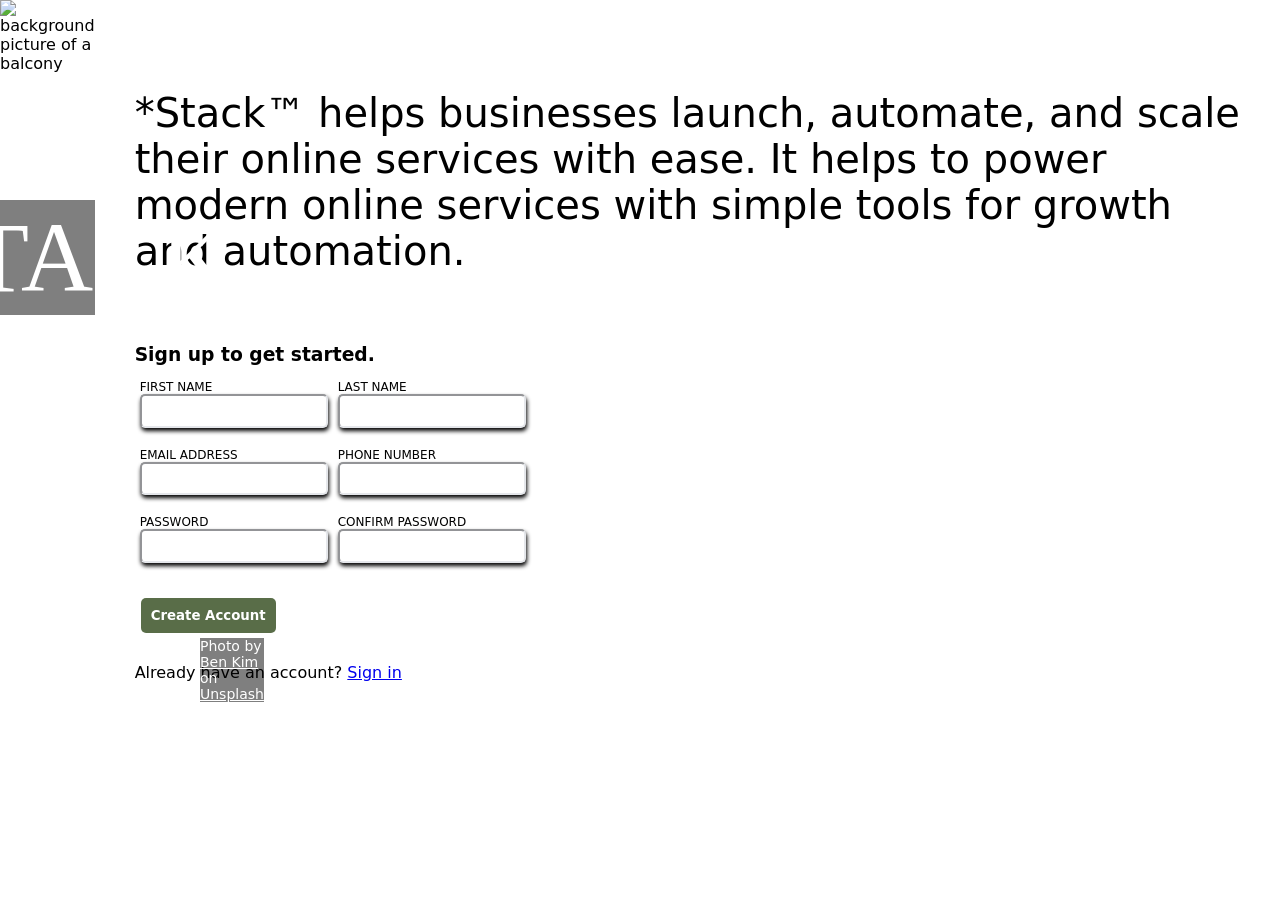
==== index.html @ 0bf9d720 "Add base forms and design to the form page" ====
<!DOCTYPE html>
<html lang="en">

    <head>
        <meta charset="UTF-8">
        <meta name="viewport" content="width=device-width, initial-scale=1.0">
        <title>Sign-up Form</title>
        <link rel="stylesheet" href="style.css">
    </head>

    <body>

        <div class="image-container">
            <div class="logo-section">
                *STACK
            </div>

            <img src="./images/background.jpg" alt="background picture of a balcony">

            <div class="credit-text">Photo by <a
                    href="https://unsplash.com/@charamelon?utm_source=unsplash&utm_medium=referral&utm_content=creditCopyText">Ben
                    Kim</a> on <a
                    href="https://unsplash.com/photos/rows-of-balconies-on-a-blue-tiled-building-exterior-ByWeKskL3dY?utm_source=unsplash&utm_medium=referral&utm_content=creditCopyText">Unsplash</a>
            </div>
        </div>

        <div class="main-container">
            <div class="text-header">
                *Stack™ helps businesses launch, automate,
                and scale their online
                services with ease. It helps to power modern online services with simple tools for growth and
                automation.
            </div>

            <div class="form-container">
                <h3>Sign up to get started.</h3>
                <form action="" method="post">
                    <fieldset>
                        <div class="name-container">
                            <label for="first-name">
                                FIRST NAME
                                <input type="text" id="first-name" name="first-name" />
                            </label>

                            <label for="last-name">
                                LAST NAME
                                <input type="text" id="last-name" name="last-name" />
                            </label>
                        </div>

                        <div class="contact-container">
                            <label for="mail">
                                EMAIL ADDRESS
                                <input type="email" id="mail" name="user_email" />
                            </label>

                            <label for="tel">
                                PHONE NUMBER
                                <input type="tel" id="tel" name="tel" />
                            </label>
                        </div>

                        <div class="password-container">
                            <label for="pass">
                                PASSWORD
                                <input type="password" id="pass" name="password" minlength="8">
                            </label>

                            <label for="confirm-pass">
                                CONFIRM PASSWORD
                                <input type="password" id="confirm-pass" name="password" minlength="8">
                            </label>
                        </div>

                        <div class="button-container">
                            <button type="submit">Create Account</button>
                        </div>
                    </fieldset>
                </form>
            </div>

            <div class="sign-in-container">
                Already have an account? <a href="http://example.com" target="_blank" rel="noopener noreferrer">Sign
                    in</a>
            </div>
        </div>

    </body>

</html>
---- style.css ----
@font-face {
	font-family: 'Brunson';
	src:
		url('fonts/Brunson.woff2') format('woff2'),
		url('fonts/Brunson.woff') format('woff');
	font-weight: normal;
	font-style: normal;
	font-display: swap;
}

* {
	margin: 0;
	padding: 0;
}

body {
	display: flex;
	font-family:
		system-ui,
		-apple-system,
		BlinkMacSystemFont,
		'Segoe UI',
		Roboto,
		Oxygen,
		Ubuntu,
		Cantarell,
		'Open Sans',
		'Helvetica Neue',
		sans-serif;
}

.image-container {
	position: relative;
	display: inline-block;
	width: min-content;
	max-width: 100%;
}

.image-container img {
	display: block;
	height: auto;
	max-width: 590px;
}

.logo-section {
	display: flex;
	justify-content: center;
	align-items: center;
	position: absolute;
	color: white;
	font-size: 100px;
	background-color: rgb(0 0 0 / 50%);
	width: 0;
	min-width: 100%;
	margin-top: 200px;
	font-family: 'Brunson';
	font-weight: norma;
	font-style: normal;
}

.credit-text {
	position: absolute;
	color: white;
	font-size: 14px;
	bottom: 20px;
	left: 200px;
	background-color: rgb(0 0 0 / 50%);
}

.credit-text > a {
	color: white;
}

h1 {
	font-size: 20vh;
	font-family: 'Brunson';
	font-weight: normal;
	font-style: normal;
}

.text-header {
	margin-top: 50px;
	margin-bottom: 70px;
	font-size: 40px;
}

h3 {
	margin-bottom: 10px;
}

.main-container {
	display: flex;
	flex-direction: column;
	padding: 40px;
}

fieldset {
	border: 0;
	margin: 0;
	padding: 0;
}

input {
	border-radius: 5px;
	font:
		14px/1.4 'Helvetica Neue',
		Helvetica,
		Arial,
		sans-serif;
	margin: 0;
}

label,
input {
	display: block;
	font-family: inherit;
	margin-bottom: 5px;
	box-sizing: border-box;
	padding: 5px;
	border-color: #e5e7eb;
}

input {
	box-shadow: 1px 3px 4px black;
}

input:focus {
	background-color: #fafafa;
	outline: none;
	border: 2px solid blue;
}

.password-container:user-invalid {
	border: 2px solid red;
}

button {
	padding: 10px;
	margin-left: 6px;
	font-family: inherit;
	background-color: #596d48;
	border: none;
	border-radius: 5px;
	color: white;
	font-weight: bold;
}

button:hover {
	background-color: #6d8558;
}

.button-container {
	margin-top: 20px;
}

label {
	font-size: 12px;
}

.name-container,
.contact-container,
.password-container {
	display: flex;
}

.sign-in-container {
	margin-top: 30px;
}
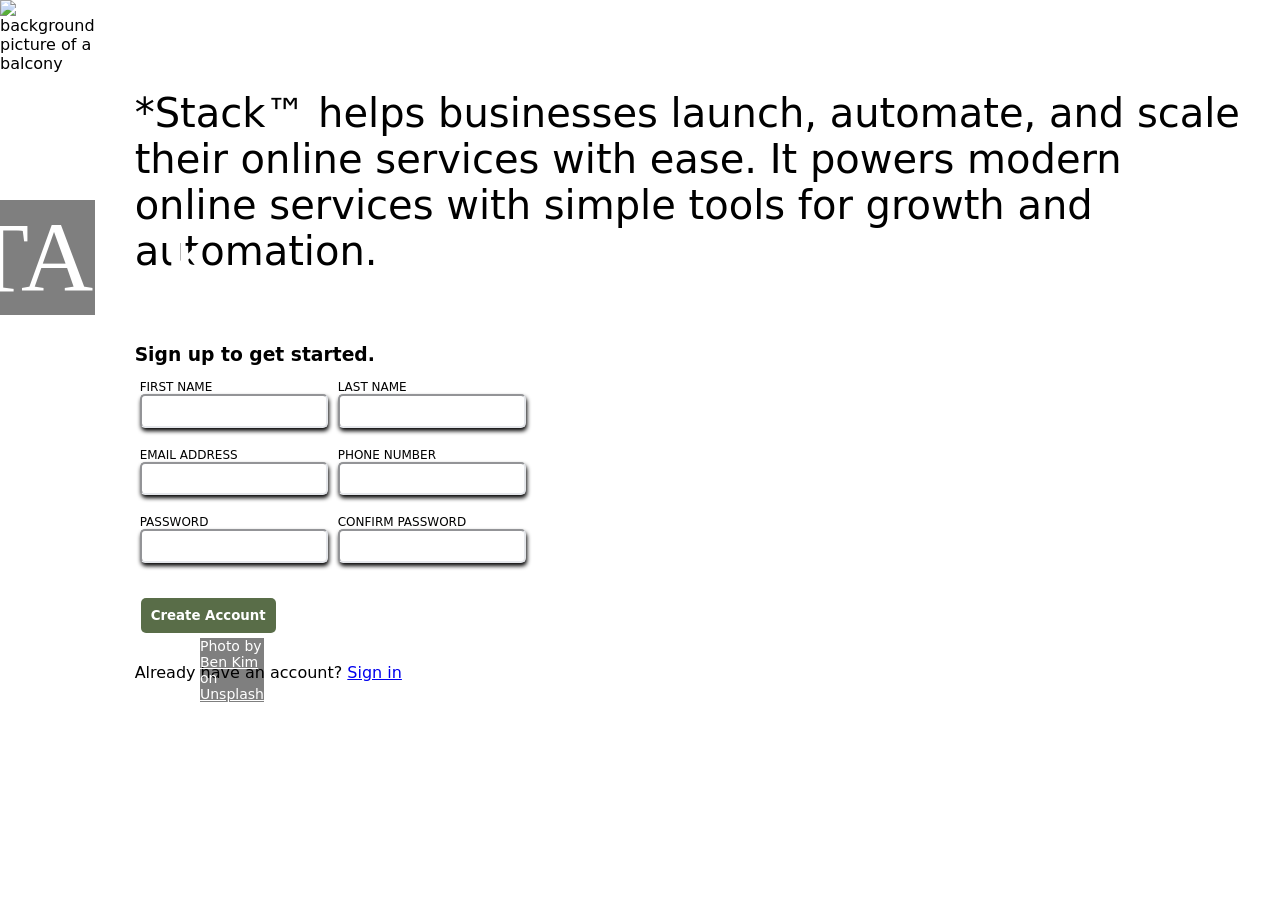
==== commit 44032ee9: "Add confirm password validation script" ====
--- a/index.html
+++ b/index.html
@@ -6,6 +6,7 @@
         <meta name="viewport" content="width=device-width, initial-scale=1.0">
         <title>Sign-up Form</title>
         <link rel="stylesheet" href="style.css">
+        <script src="script.js" defer></script>
     </head>
 
     <body>
@@ -28,7 +29,7 @@
             <div class="text-header">
                 *Stack™ helps businesses launch, automate,
                 and scale their online
-                services with ease. It helps to power modern online services with simple tools for growth and
+                services with ease. It powers modern online services with simple tools for growth and
                 automation.
             </div>
 
@@ -39,36 +40,36 @@
                         <div class="name-container">
                             <label for="first-name">
                                 FIRST NAME
-                                <input type="text" id="first-name" name="first-name" />
+                                <input type="text" id="first-name" name="first-name" required />
                             </label>
 
                             <label for="last-name">
                                 LAST NAME
-                                <input type="text" id="last-name" name="last-name" />
+                                <input type="text" id="last-name" name="last-name" required />
                             </label>
                         </div>
 
                         <div class="contact-container">
                             <label for="mail">
                                 EMAIL ADDRESS
-                                <input type="email" id="mail" name="user_email" />
+                                <input type="email" id="mail" name="user_email" required />
                             </label>
 
                             <label for="tel">
                                 PHONE NUMBER
-                                <input type="tel" id="tel" name="tel" />
+                                <input type="tel" id="tel" name="tel" required />
                             </label>
                         </div>
 
                         <div class="password-container">
                             <label for="pass">
                                 PASSWORD
-                                <input type="password" id="pass" name="password" minlength="8">
+                                <input type="password" id="password" name="password" minlength="8" required />
                             </label>
 
                             <label for="confirm-pass">
                                 CONFIRM PASSWORD
-                                <input type="password" id="confirm-pass" name="password" minlength="8">
+                                <input type="password" id="confirm-pass" name="password" minlength="8" required />
                             </label>
                         </div>
 
